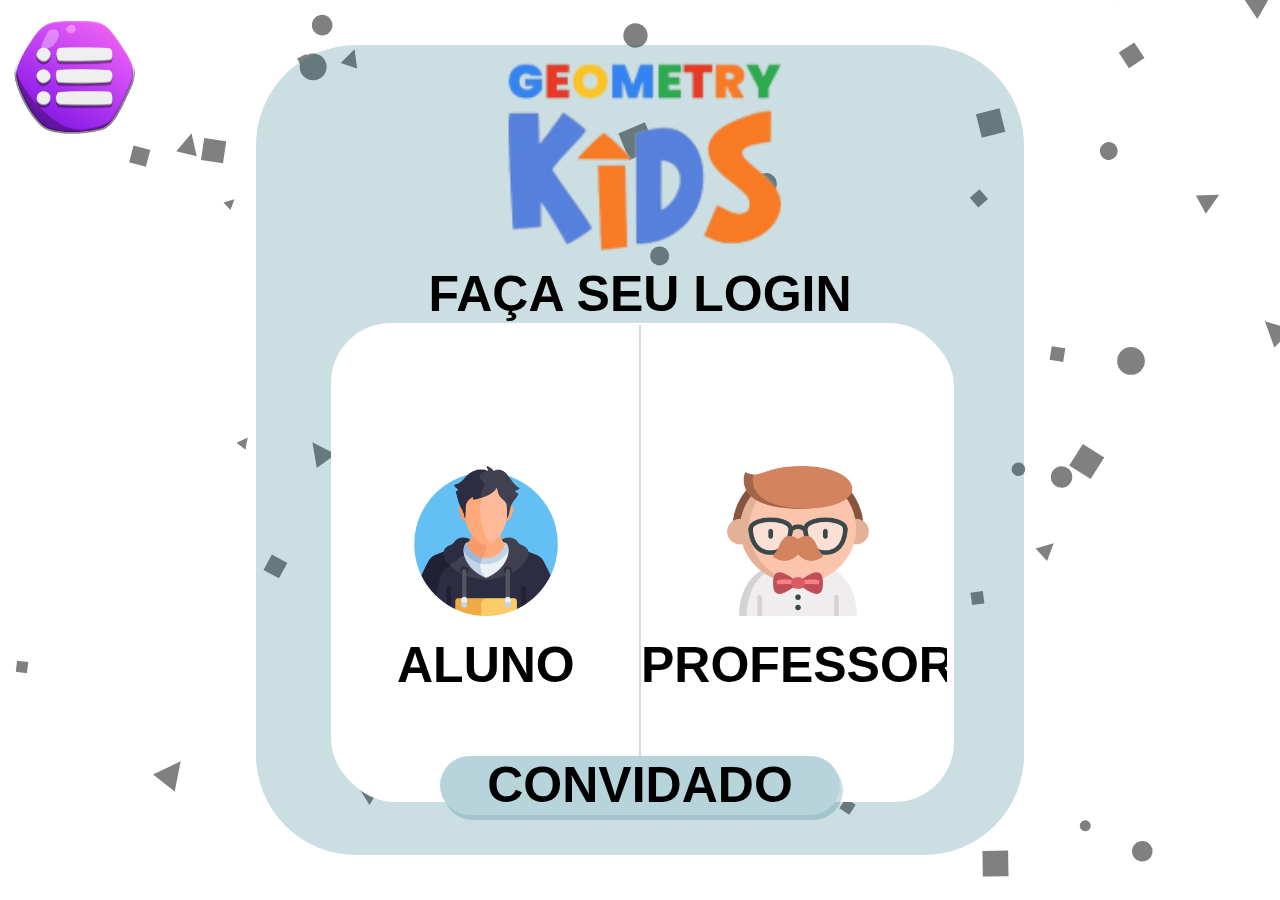
==== Index.html @ 4075bf1b "geometry" ====
<!DOCTYPE html>
<html lang="pt-BR">
<head>
    <meta charset="UTF-8">
    <meta name="viewport" content="width=device-width, initial-scale=1.0">
    <title>Animação de Formas Geométricas</title>
    <link rel="stylesheet" href="Mainstyle.css">
</head>
<body>
    <header id="header">
        <img src="../img/menu de seleção.webp" alt="" id="menudeselecao">
    </header>
    <main>
        <div id="menu">
            <img src="img/Título.webp" alt="" id="titulo">
            <p class="fonte" id="TextoLogin">FAÇA SEU LOGIN</p>
            <div class="container">
                <a href="/selecao-aluno/index.html" class="avatar" id="a_aluno">
                    <img src="img/boy.png" alt="" id="aluno">
                    <p class="fonte">ALUNO</p>
                </a>
                <a href="/login-professor/index.html" class="avatar" style="border-left: 1px solid #005c7130;" id="a_professor">
                    <img src="img/Professor.png" alt="" id="professor">
                    <p class="fonte">PROFESSOR</p>
                </a>
            </div>
            <div id="loginConvidado" style="color: black;">CONVIDADO</div>
        </div>
    </main>
</body>
    <canvas id="canvas"></canvas>
    <script src="AnimadorFormas.js"></script>
    <script src="TextToSpeech.js"></script>
    <script src="AnimacaoMenu.js"></script>
</html>
---- Mainstyle.css ----
html, body{
    height: 100%;
    width: 100%;
    margin: 0;
    overflow: hidden;
}

header{
    display: flex;
    position: absolute;
    flex-direction: column;
}

header img{
    width: 150px;
    height: 150px;
}

main {
    width: 100%;
    height: 100%;
    display: flex;
    justify-content: center;
    align-items: center;
}

#menu {
    width: 60%;
    height: 90%;
    background-color: #005c7134;
    border-radius: 100px;
    display: flex;
    justify-content: center;
    align-items: center;
    flex-direction: column;
}

#titulo{
    width: 300px;
    height: 220px;
}

.container{
    height: 60%;
    width: 80%;
    border-radius: 60px;
    background-color: white;
    display: grid;
    grid-template-columns: 50% 50%;
    padding: 2px;
    box-shadow: 5px 5px white;
}

.avatar{
    display: flex;
    justify-content:center;
    text-decoration: none;
    flex-wrap: wrap;
    flex-direction: column;
    align-items: center;
    overflow: hidden;
}

.avatar img{
    width: 150px;
    height: 150px;
    margin: 40px 0px 20px 0px;  
}

#a_aluno{
    border-right: 1px solid #005c7134;
    transition: transform 0.3s ease;
}

#a_aluno:hover{
    transform: scale(1.3);
}

#a_professor{
    border-left: 1px solid #005c7134;
    transition: transform 0.3s ease;
}

#a_professor:hover{
    transform: scale(1.3);
}

#loginConvidado{
    width: 400px;
    height: 60px;
    top: -5%;
    position: relative;
    background-color:  #b7d4db;
    box-shadow: 3px 5px #005c7134;
    border-radius: 30px;
    display: flex;
    flex-wrap: wrap;
    align-content: center;
    justify-content: center;
    font-family: Arial, Helvetica, sans-serif;
    font-weight: 900;
    font-size: 50px;
}

#canvas {
    position: absolute;
    top: 0;
    left: 0;
    z-index: -1; /* Coloca o canvas atrás de todos os outros elementos */
}

.fonte{
    font-family: Arial, Helvetica, sans-serif;
    font-weight: 900;
    font-size: 50px;
    margin: 0px;
    color: black;
}
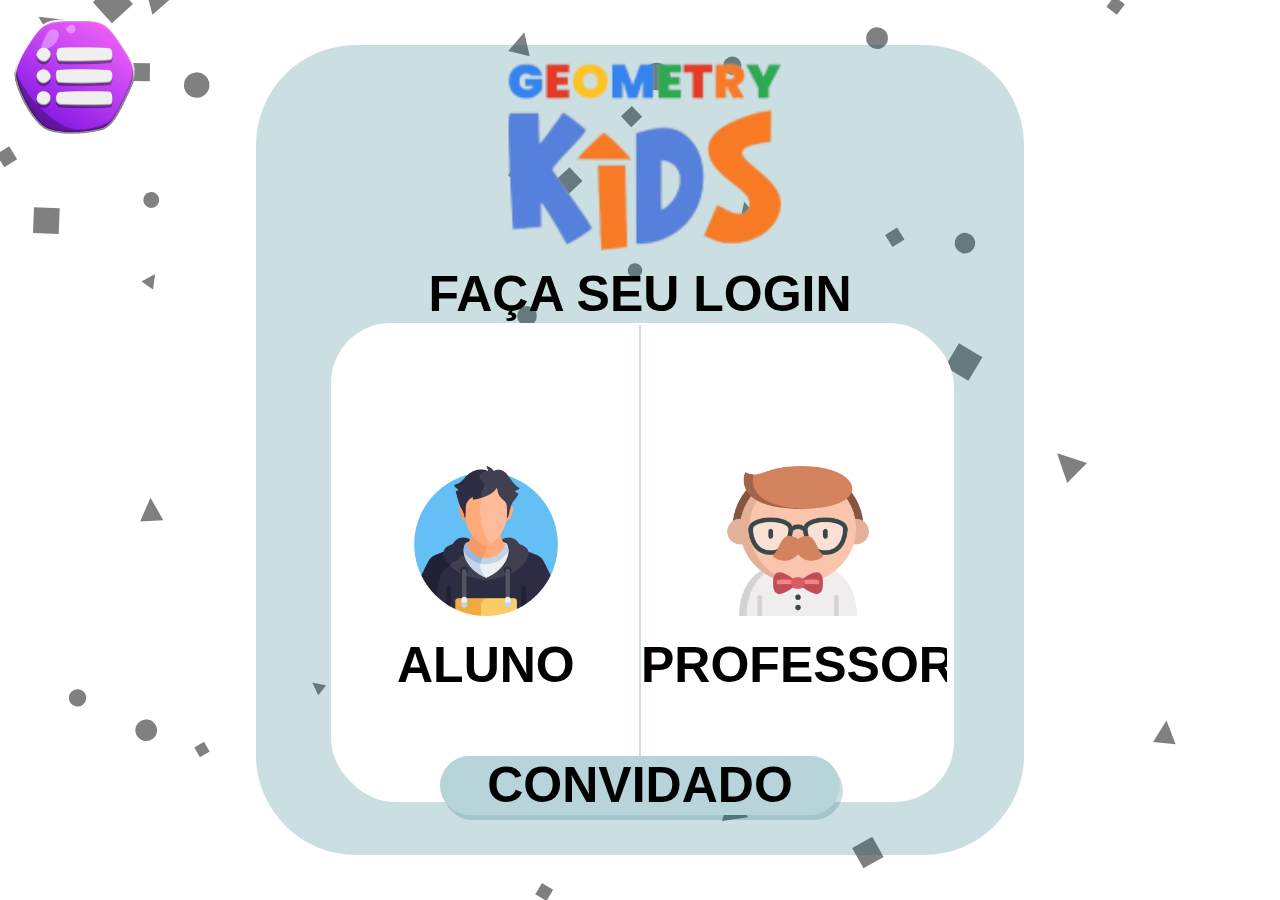
==== commit 71d8df7f: "index" ====
--- a/Index.html
+++ b/Index.html
@@ -1,4 +1,3 @@
-
 <!DOCTYPE html>
 <html lang="pt-BR">
 <head>
